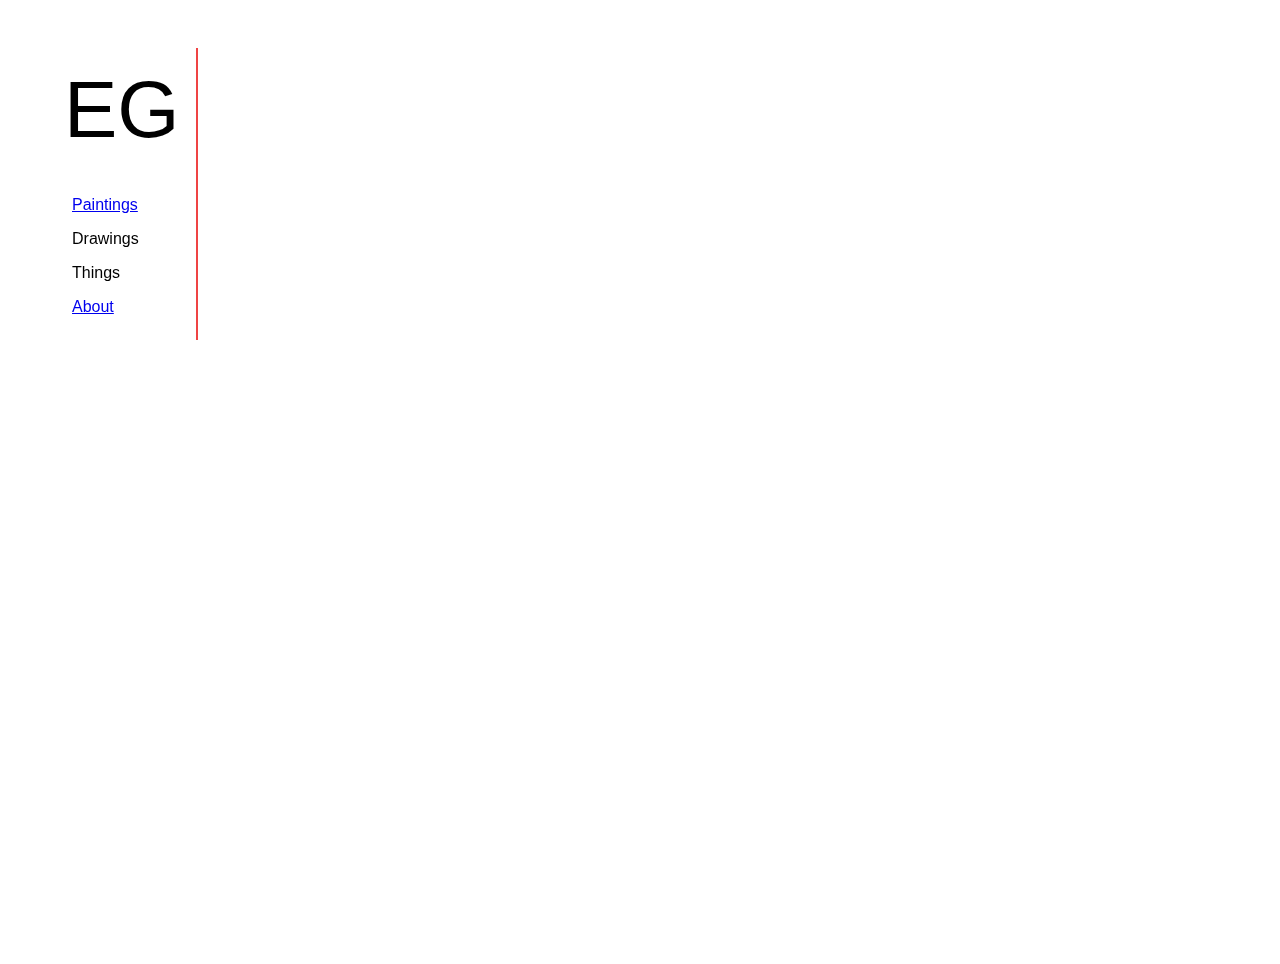
==== index.html @ c1ce9c68 "randomly select homepage image function" ====
<!DOCTYPE html>
<html lang="en">
<head>
    <meta charset="UTF-8">
    <meta http-equiv="X-UA-Compatible" content="IE=edge">
    <meta name="viewport" content="width=device-width, initial-scale=1.0">
    <link rel="stylesheet" href="styles.css">
    <title>ELGS</title>
</head>
<body>
    <div id="container">
        <div class="sidebar">
            <div class="home">EG</div>
                <div class="sidenav">
                    <ul>
                        <li class="paintings"><a href="./paintings.html">Paintings</a></li>
                        <li class="drawings">Drawings</li>
                        <li class="things">Things</li>
                        <li class="about"><a href="#">About</a>
                        <ul class="dropdown">
                            <li class="cv">CV</li>
                            <li class="bio">Bio</li>
                            <li class="contact">Contact</li>
                        </ul>
                        </li>
                    </ul>
                </div>
            </div>
        <div class="main">
            
        </div>
    </div>
</body>
</html>
---- styles.css ----
* {
    box-sizing: border-box;
}

body {
    font-family: Arial, Helvetica, sans-serif;
    margin: 2em;
}

#container {
    display: grid;
    grid-template-columns: repeat(6, 1fr);
    grid-template-rows: repeat(6, 1fr);
    height: 100vh;
}

/* sidebar and nav */
.sidebar {
    margin: 1rem;
    grid-area: 1 / 1 / 6 / 2;
    position: fixed;
    border-right: 2px solid #ef4444;
}

.home {
    font-size: 5em;
    padding: 1rem;
}

ul {
    list-style-type: none;
    padding-left: 1rem;
}

ul ul {
    padding-left: 1rem;
}

li {
    padding: .5rem;
}

ul li ul.dropdown li {
    display: block;
}

ul li ul.dropdown {
    position: absolute;
    z-index: 999;
    display: none;
}

ul li:hover ul.dropdown {
    display: block;
}

/* main area */
.main {
    grid-area: 2 / 3 / 4 / 6;
}

.year-img {
    height: 5rem;
    width: auto;
}
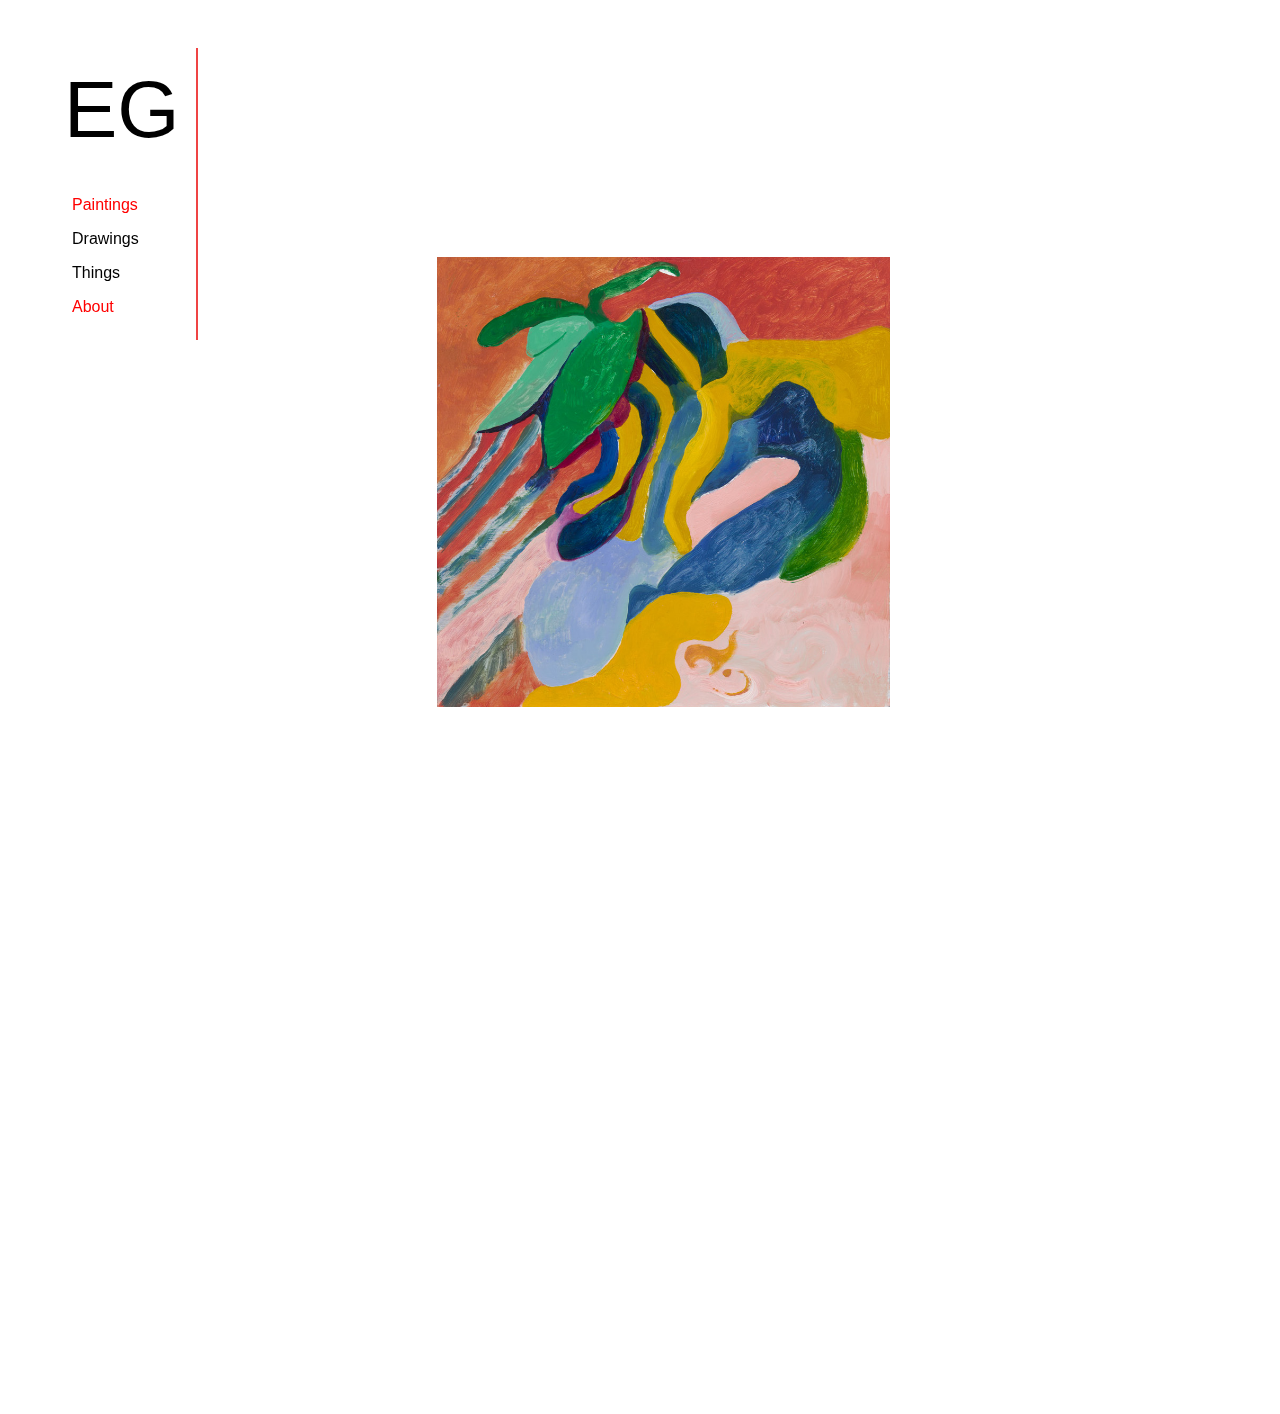
==== commit 21da9aba: "slideshow" ====
--- a/index.html
+++ b/index.html
@@ -5,6 +5,7 @@
     <meta http-equiv="X-UA-Compatible" content="IE=edge">
     <meta name="viewport" content="width=device-width, initial-scale=1.0">
     <link rel="stylesheet" href="styles.css">
+    <script src="script.js" defer></script>
     <title>ELGS</title>
 </head>
 <body>
--- a/styles.css
+++ b/styles.css
@@ -1,5 +1,11 @@
 * {
     box-sizing: border-box;
+}
+
+a {
+    text-decoration: none;
+    cursor: pointer;
+    color: red;
 }
 
 body {
@@ -11,7 +17,6 @@
     display: grid;
     grid-template-columns: repeat(6, 1fr);
     grid-template-rows: repeat(6, 1fr);
-    height: 100vh;
 }
 
 /* sidebar and nav */
@@ -54,9 +59,24 @@
     display: block;
 }
 
-/* main area */
+/* homepage main area */
 .main {
     grid-area: 2 / 3 / 4 / 6;
+}
+
+.main-img {
+    display: block;
+    height: 50vh;
+    width: auto;
+}
+
+/* painting main area */
+.main-container {
+    grid-area: 1 / 3 / 6 / 6;
+
+    display: flex;
+    flex-direction: column;
+    gap: 2rem;
 }
 
 .year-img {
@@ -64,4 +84,14 @@
     width: auto;
 }
 
+/* slideshow */
+.slideshow {
+    height: 60vh;
+    width: auto;
+    position: relative;
+}
 
+.slide {
+    position: absolute;
+    inset: 0;
+}
